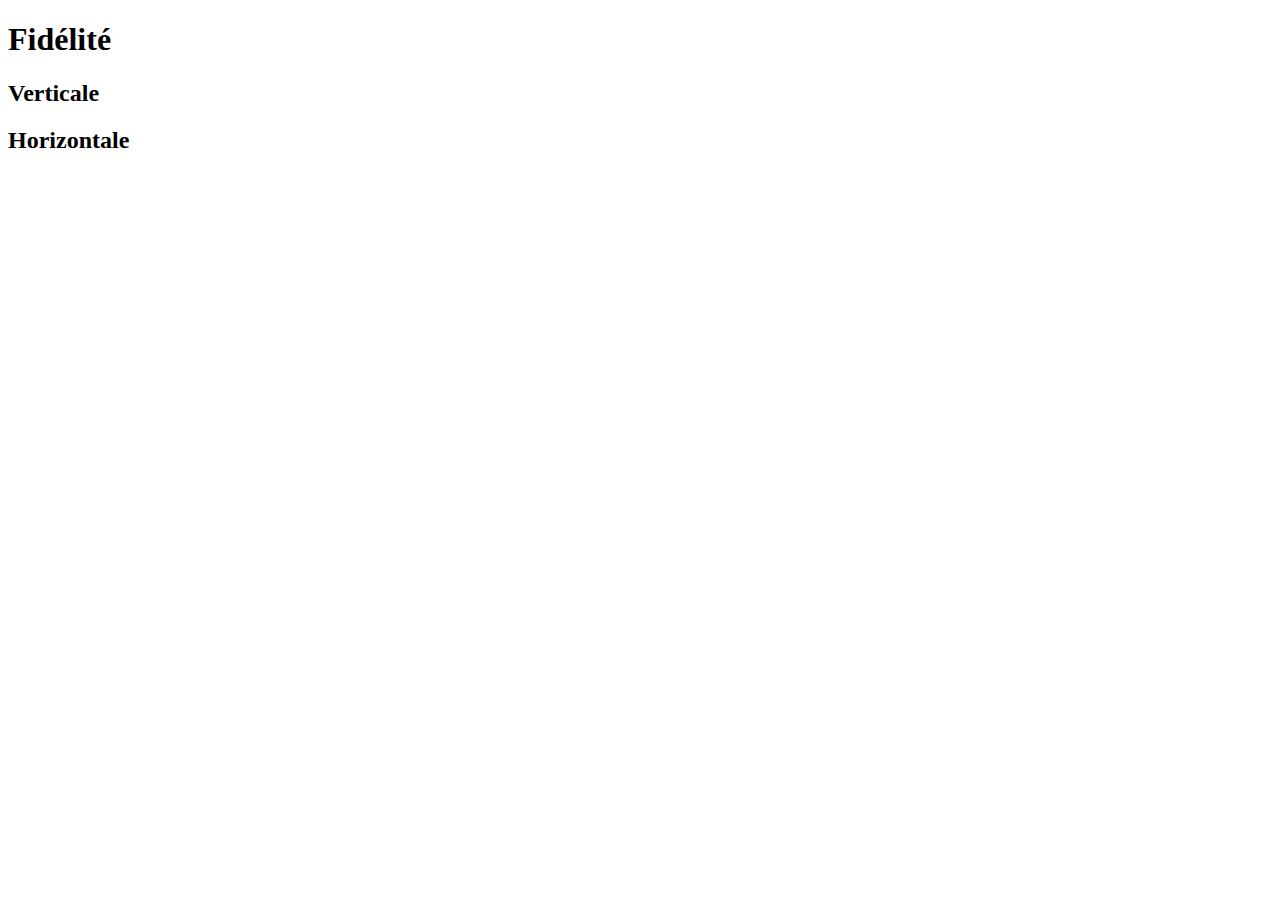
==== index.html @ 82d71c40 "#0 - Init : Setting up basic files and for-example images" ====
<!DOCTYPE html>
<html lang="en">
    <head>
        <meta charset="UTF-8">
        <meta name="viewport" content="width=device-width, initial-scale=1.0">
        <title>Slider de comparaison de fidélité</title>
    </head>
    <body>
        <header></header>
        <main>
            <h1>Fidélité</h1>
            <section class="container-slider">
                <h2>Verticale</h2>
                <div></div>
            </section>
            <section class="container-slider">
                <h2>Horizontale</h2>
                <div></div>
            </section>
        </main>
        <footer></footer>
    </body>
</html>
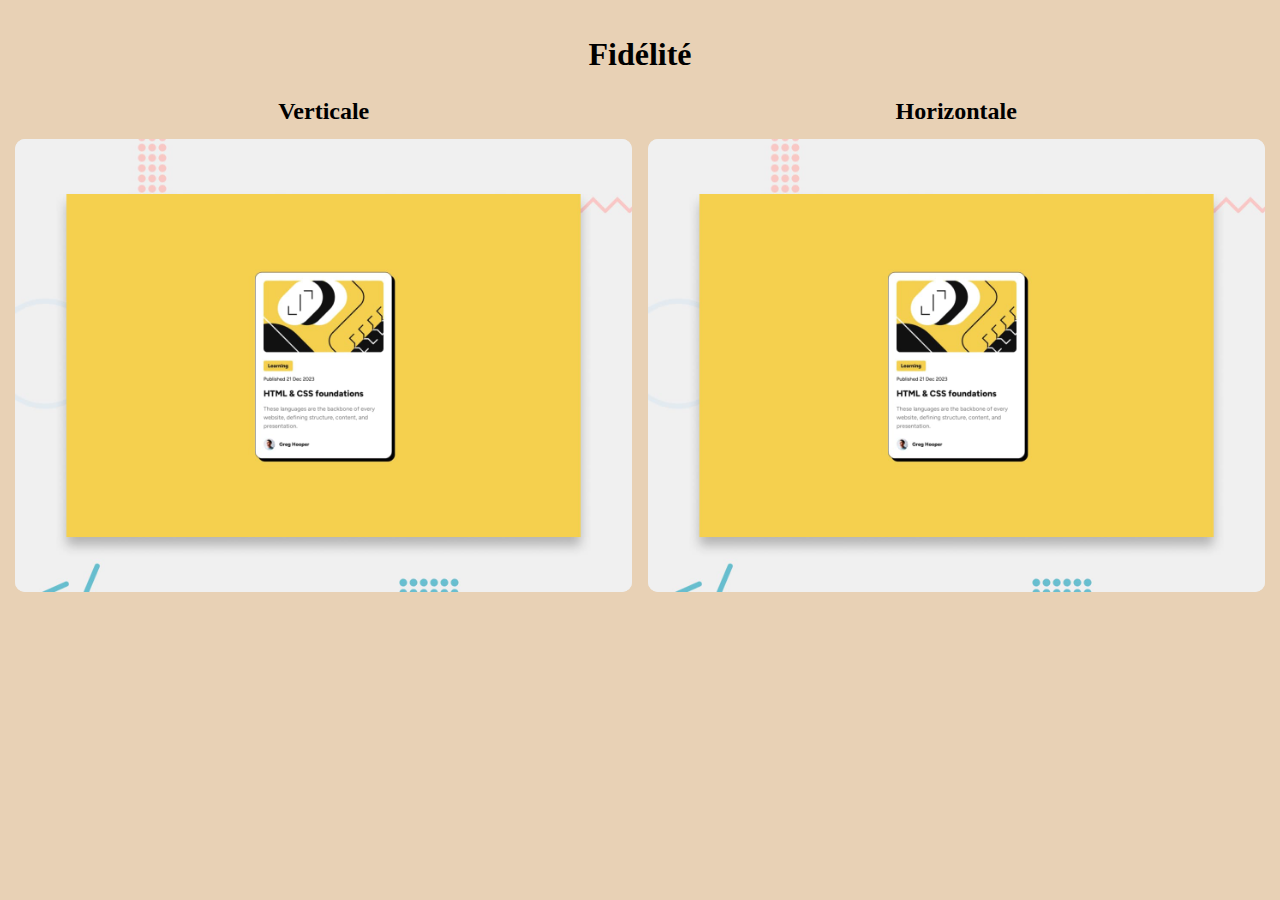
==== commit 21e22cb5: "#1 - HTML/CSS basis: vertical and horizontal sliders" ====
--- a/index.html
+++ b/index.html
@@ -3,20 +3,43 @@
     <head>
         <meta charset="UTF-8">
         <meta name="viewport" content="width=device-width, initial-scale=1.0">
+        <link rel="stylesheet" href="style.css">
+        <link rel="icon" type="image/png" sizes="32x32" href="./assets/images/favicon-32x32.png">
+        <script src="script.js"></script>
         <title>Slider de comparaison de fidélité</title>
     </head>
     <body>
         <header></header>
         <main>
-            <h1>Fidélité</h1>
-            <section class="container-slider">
-                <h2>Verticale</h2>
-                <div></div>
-            </section>
-            <section class="container-slider">
-                <h2>Horizontale</h2>
-                <div></div>
-            </section>
+            <div class="wrapper">
+                <div id="title-line" class="line">
+                    <h1>Fidélité</h1>
+                </div>
+                <div id="sliders-line" class="line">
+                    <section class="column">
+                        <h2>Verticale</h2>
+                        <div id="vertical" class="container-slider">
+                            <div class="img-comp-img">
+                                <img src="assets/images/image1.jpg" alt="">
+                            </div>
+                            <div class="img-comp-img img-comp-overlay">
+                                <img src="assets/images/image2.jpg" alt="">
+                            </div>
+                        </div>
+                    </section>
+                    <section class="column">
+                        <h2>Horizontale</h2>
+                        <div id="horizontal" class="container-slider">
+                            <div class="img-comp-img">
+                                <img src="assets/images/image1.jpg" alt="">
+                            </div>
+                            <div class="img-comp-img img-comp-overlay">
+                                <img src="assets/images/image2.jpg" alt="">
+                            </div>
+                        </div>
+                    </section>
+                </div>
+            </div>
         </main>
         <footer></footer>
     </body>
--- a/style.css
+++ b/style.css
@@ -0,0 +1,164 @@
+/*CSS Reset from https://dev.to/hankchizljaw/a-modern-css-reset-6p3 */
+
+/* Box sizing rules */
+*,
+*::before,
+*::after {
+    box-sizing: border-box;
+    /*Paddings and margins are considered in the max-size*/
+}
+
+/* Remove default padding */
+ul[class],
+ol[class] {
+    padding: 0;
+}
+
+/* Remove default margin */
+body,
+h1,
+h2,
+h3,
+h4,
+p,
+ul[class],
+ol[class],
+li,
+figure,
+figcaption,
+blockquote,
+dl,
+dd {
+    margin: 0;
+}
+
+/* Set core body defaults */
+body {
+    min-height: 100vh;
+    min-height: 100svh;
+    /*For browsers that support this unity*/
+    scroll-behavior: smooth;
+    text-rendering: optimizeSpeed;
+    line-height: 1.5; /*Default = 1.2*/
+}
+
+/* Remove list styles on ul, ol elements with a class attribute */
+ul[class],
+ol[class] {
+    list-style: none;
+}
+
+/* A elements that don't have a class get default styles */
+a:not([class]) {
+    text-decoration-skip-ink: auto;
+}
+
+/* Make images easier to work with */
+img {
+    max-width: 100%;
+    display: block;
+}
+
+/* Natural flow and rhythm in articles by default 
+article>*+* {
+    margin-top: 1em;
+}*/
+
+/* Inherit fonts for inputs and buttons */
+input,
+button,
+textarea,
+select {
+    font: inherit;
+}
+
+/* Remove all animations and transitions for people that prefer not to see them */
+/*
+@media (prefers-reduced-motion: reduce) {
+    * {
+        animation-duration: 0.01ms !important;
+        animation-iteration-count: 1 !important;
+        transition-duration: 0.01ms !important;
+        scroll-behavior: auto !important;
+    }
+}
+*/
+
+body {
+    /*width: 100%;
+    height: 100%;
+    */
+    padding: 15px;
+    background-color: rgb(232, 209 , 181);
+    display: flex;
+    /*align-items: center;*/
+    justify-content: center;
+}
+
+main {
+    display: flex;
+    flex-direction: row;
+    flex: 1;
+}
+
+h1 {
+    font-size: 2rem;
+    text-align: center;
+    padding: 15px;
+}
+
+h2 {
+    text-align: center;
+    margin-bottom: 10px;
+    font-size: 1.5rem;
+}
+
+.wrapper {
+    max-width: 200rem;
+    /*max-height: 95%;*/
+    display: flex;
+    flex-direction: column;
+    flex: 1;
+    /*width: 1000px;
+    margin: 20px;*/
+}
+
+#sliders-line {
+    display: flex;
+    flex: 1;
+    gap: 15px;
+}
+
+.column {
+    max-width: 50%;
+    display: flex;
+    flex-direction: column;
+    flex: 1;
+    /*margin: 0 20px;*/
+}
+
+.container-slider {
+    position: relative;
+    /*width: 700px;
+    height: auto;    
+    margin: 6% 20%;*/
+    box-shadow: 8px 8px 29px -9px rgba(0, 0, 0, 0.67);
+    border-radius: 10px;
+}
+
+.img-comp-img {
+    position: absolute;
+    /*width: auto;
+    height: auto;*/
+    overflow: hidden;
+}
+
+.img-comp-overlay {
+    
+}
+
+.img-comp-img img {
+    /*width: 700px;
+    height: auto;*/
+    border-radius: 10px;
+}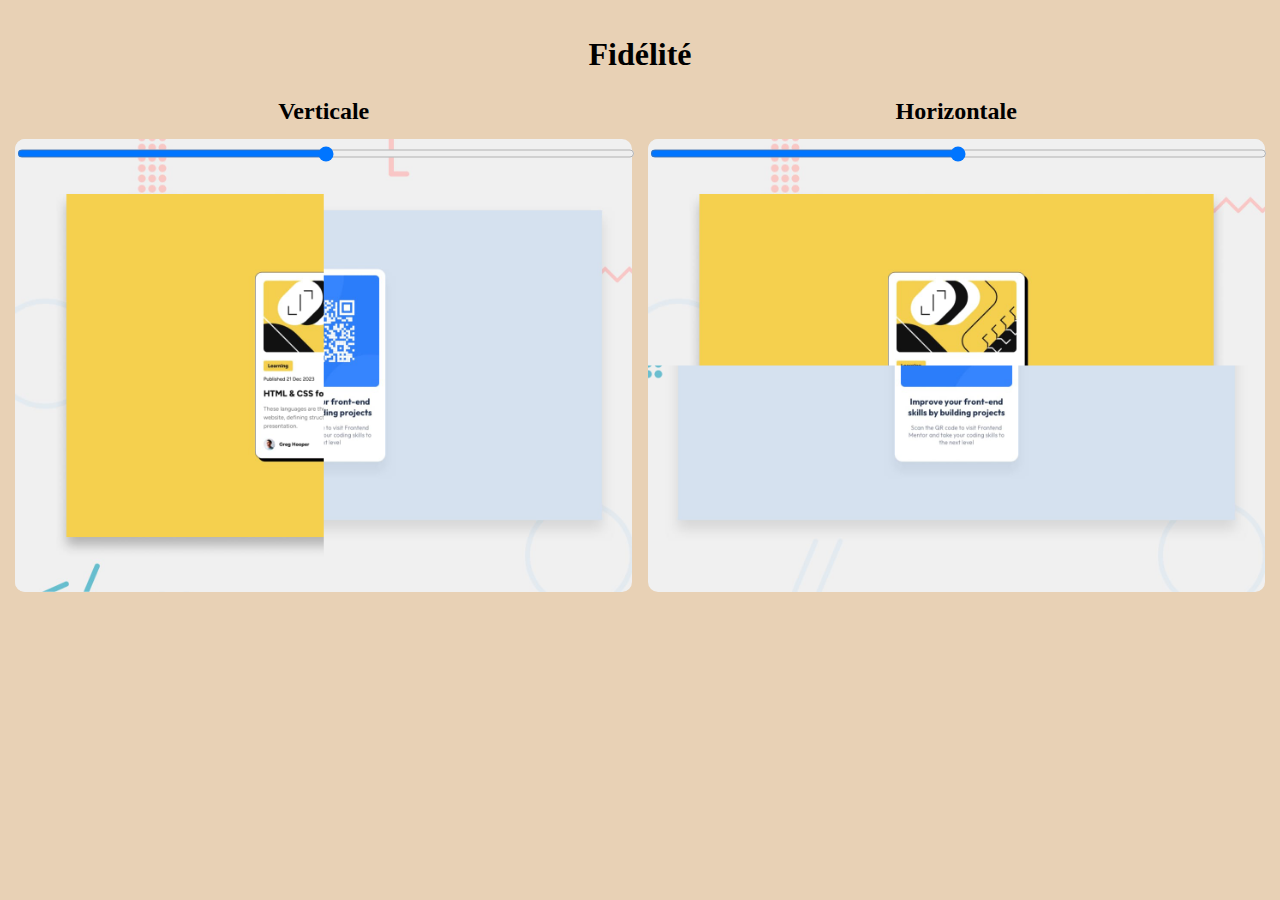
==== commit 45a5c656: "#2 - Sliders work: I need to correct the design, in particular for the horizontal comparison" ====
--- a/index.html
+++ b/index.html
@@ -19,23 +19,17 @@
                     <section class="column">
                         <h2>Verticale</h2>
                         <div id="vertical" class="container-slider">
-                            <div class="img-comp-img">
-                                <img src="assets/images/image1.jpg" alt="">
-                            </div>
-                            <div class="img-comp-img img-comp-overlay">
-                                <img src="assets/images/image2.jpg" alt="">
-                            </div>
+                            <img class="img-comp-img" src="assets/images/image1.jpg" alt="Image of the right for the vertical slider">
+                            <img class="img-comp-img" id="my-vertical-img" src="assets/images/image2.jpg" alt="Image of the left for the vertical slider">
+                            <input type="range" min="0" max="100" value="50" class="slider" id="vertical-slider" oninput="verticalSlide()">
                         </div>
                     </section>
                     <section class="column">
                         <h2>Horizontale</h2>
                         <div id="horizontal" class="container-slider">
-                            <div class="img-comp-img">
-                                <img src="assets/images/image1.jpg" alt="">
-                            </div>
-                            <div class="img-comp-img img-comp-overlay">
-                                <img src="assets/images/image2.jpg" alt="">
-                            </div>
+                            <img class="img-comp-img" src="assets/images/image1.jpg" alt="Image of the right for the horizontal slider">
+                            <img class="img-comp-img" id="my-horizontal-img" src="assets/images/image2.jpg" alt="Image of the left for the horizontal slider">
+                            <input type="range" min="0" max="100" value="50" class="slider" id="horizontal-slider" oninput="horizontalSlide()">
                         </div>
                     </section>
                 </div>
--- a/style.css
+++ b/style.css
@@ -85,13 +85,9 @@
 */
 
 body {
-    /*width: 100%;
-    height: 100%;
-    */
     padding: 15px;
     background-color: rgb(232, 209 , 181);
     display: flex;
-    /*align-items: center;*/
     justify-content: center;
 }
 
@@ -115,12 +111,9 @@
 
 .wrapper {
     max-width: 200rem;
-    /*max-height: 95%;*/
     display: flex;
     flex-direction: column;
     flex: 1;
-    /*width: 1000px;
-    margin: 20px;*/
 }
 
 #sliders-line {
@@ -134,31 +127,40 @@
     display: flex;
     flex-direction: column;
     flex: 1;
-    /*margin: 0 20px;*/
 }
 
 .container-slider {
     position: relative;
-    /*width: 700px;
-    height: auto;    
-    margin: 6% 20%;*/
-    box-shadow: 8px 8px 29px -9px rgba(0, 0, 0, 0.67);
     border-radius: 10px;
 }
 
 .img-comp-img {
     position: absolute;
-    /*width: auto;
-    height: auto;*/
     overflow: hidden;
+    border-radius: 10px;
 }
 
-.img-comp-overlay {
+#my-vertical-img {
+    clip-path: polygon(0 0 , 50% 0, 50% 100%, 0 100%);
+}
+
+#my-horizontal-img {
+    clip-path: polygon(0 0, 100% 0, 100% 50%, 0 50%);
+}
+
+#horizontal {
+
+}
+
+.slider {
+    position: relative;
+    width: 100%;
+    height: 100%;
+}
+#vertical-slider {
+
+}
+#horizontal-slider {
     
 }
 
-.img-comp-img img {
-    /*width: 700px;
-    height: auto;*/
-    border-radius: 10px;
-}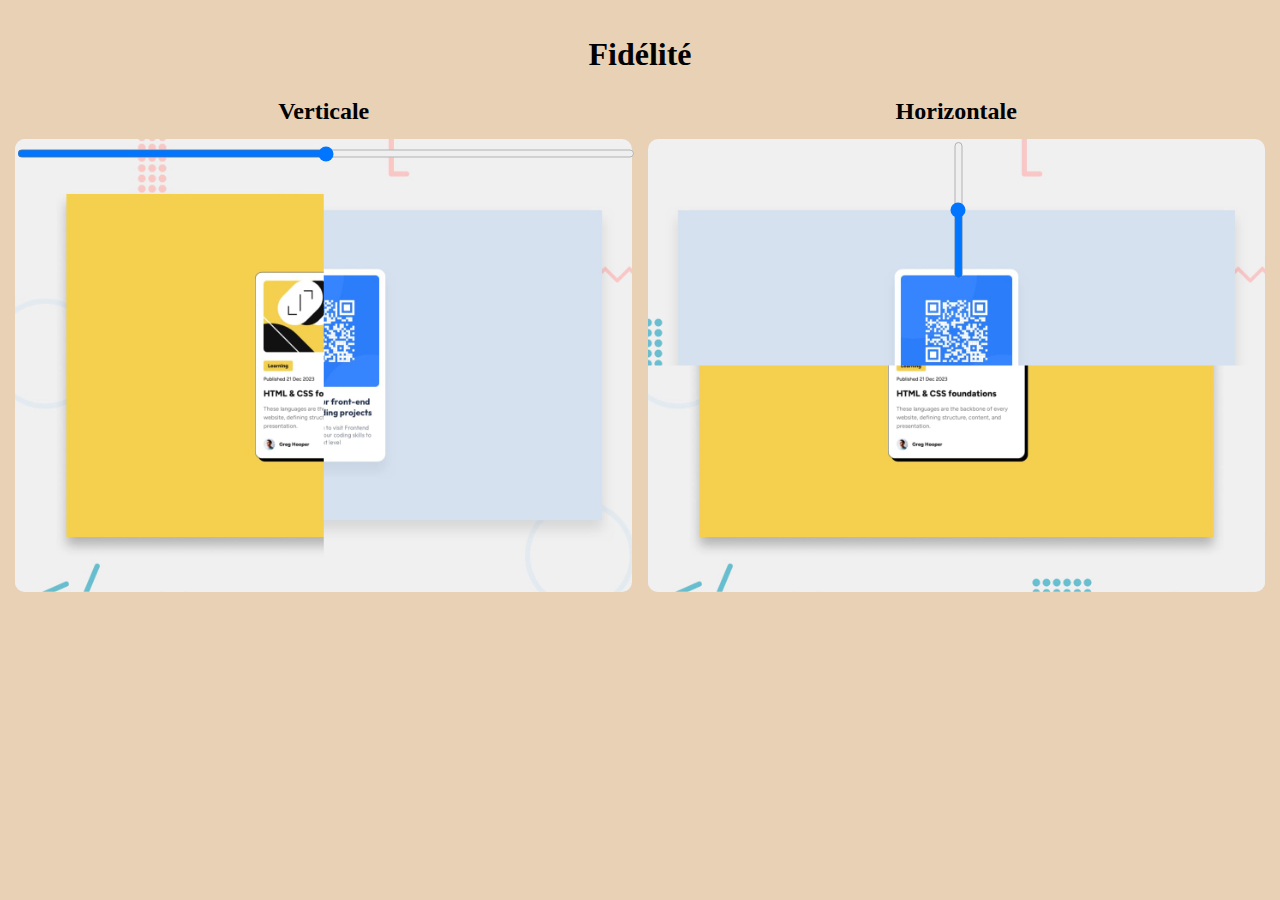
==== commit 5a9f7cc9: "#3.1 - Sliders design: horizontal slider behaviour works." ====
--- a/index.html
+++ b/index.html
@@ -27,8 +27,8 @@
                     <section class="column">
                         <h2>Horizontale</h2>
                         <div id="horizontal" class="container-slider">
-                            <img class="img-comp-img" src="assets/images/image1.jpg" alt="Image of the right for the horizontal slider">
-                            <img class="img-comp-img" id="my-horizontal-img" src="assets/images/image2.jpg" alt="Image of the left for the horizontal slider">
+                            <img class="img-comp-img" src="assets/images/image1.jpg" alt="Image of the top for the horizontal slider">
+                            <img class="img-comp-img" id="my-horizontal-img" src="assets/images/image2.jpg" alt="Image of the bottom for the horizontal slider">
                             <input type="range" min="0" max="100" value="50" class="slider" id="horizontal-slider" oninput="horizontalSlide()">
                         </div>
                     </section>
--- a/style.css
+++ b/style.css
@@ -145,7 +145,7 @@
 }
 
 #my-horizontal-img {
-    clip-path: polygon(0 0, 100% 0, 100% 50%, 0 50%);
+    clip-path: polygon(0 50%, 100% 50%, 100% 100%, 0 100%);
 }
 
 #horizontal {
@@ -161,6 +161,6 @@
 
 }
 #horizontal-slider {
-    
+    appearance: slider-vertical;
 }
 
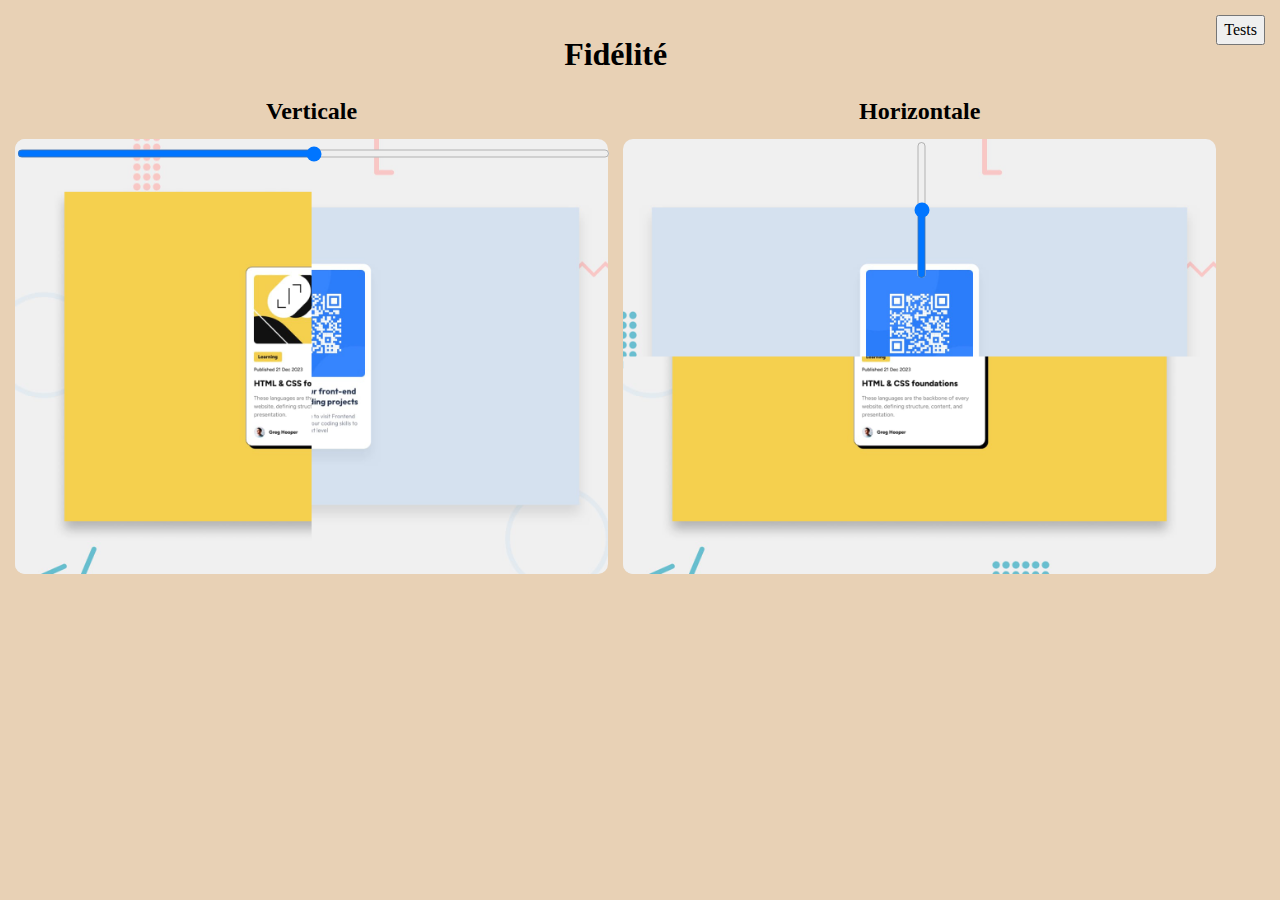
==== commit bebdbece: "#3.2 - Sliders design : Improvement of the behavior of the elements on the page. Next steps: slider " ====
--- a/index.html
+++ b/index.html
@@ -16,7 +16,7 @@
                     <h1>Fidélité</h1>
                 </div>
                 <div id="sliders-line" class="line">
-                    <section class="column">
+                    <section class="column" aria-label="Vertical slider">
                         <h2>Verticale</h2>
                         <div id="vertical" class="container-slider">
                             <img class="img-comp-img" src="assets/images/image1.jpg" alt="Image of the right for the vertical slider">
@@ -24,7 +24,7 @@
                             <input type="range" min="0" max="100" value="50" class="slider" id="vertical-slider" oninput="verticalSlide()">
                         </div>
                     </section>
-                    <section class="column">
+                    <section class="column" aria-label="Horizontal slider">
                         <h2>Horizontale</h2>
                         <div id="horizontal" class="container-slider">
                             <img class="img-comp-img" src="assets/images/image1.jpg" alt="Image of the top for the horizontal slider">
@@ -32,9 +32,12 @@
                             <input type="range" min="0" max="100" value="50" class="slider" id="horizontal-slider" oninput="horizontalSlide()">
                         </div>
                     </section>
-                </div>
+                </div>                
             </div>
         </main>
+        <nav class="line">
+            <button type="button" onclick="redirect('./trials/page-test1.html')">Tests</button>
+        </nav>
         <footer></footer>
     </body>
 </html>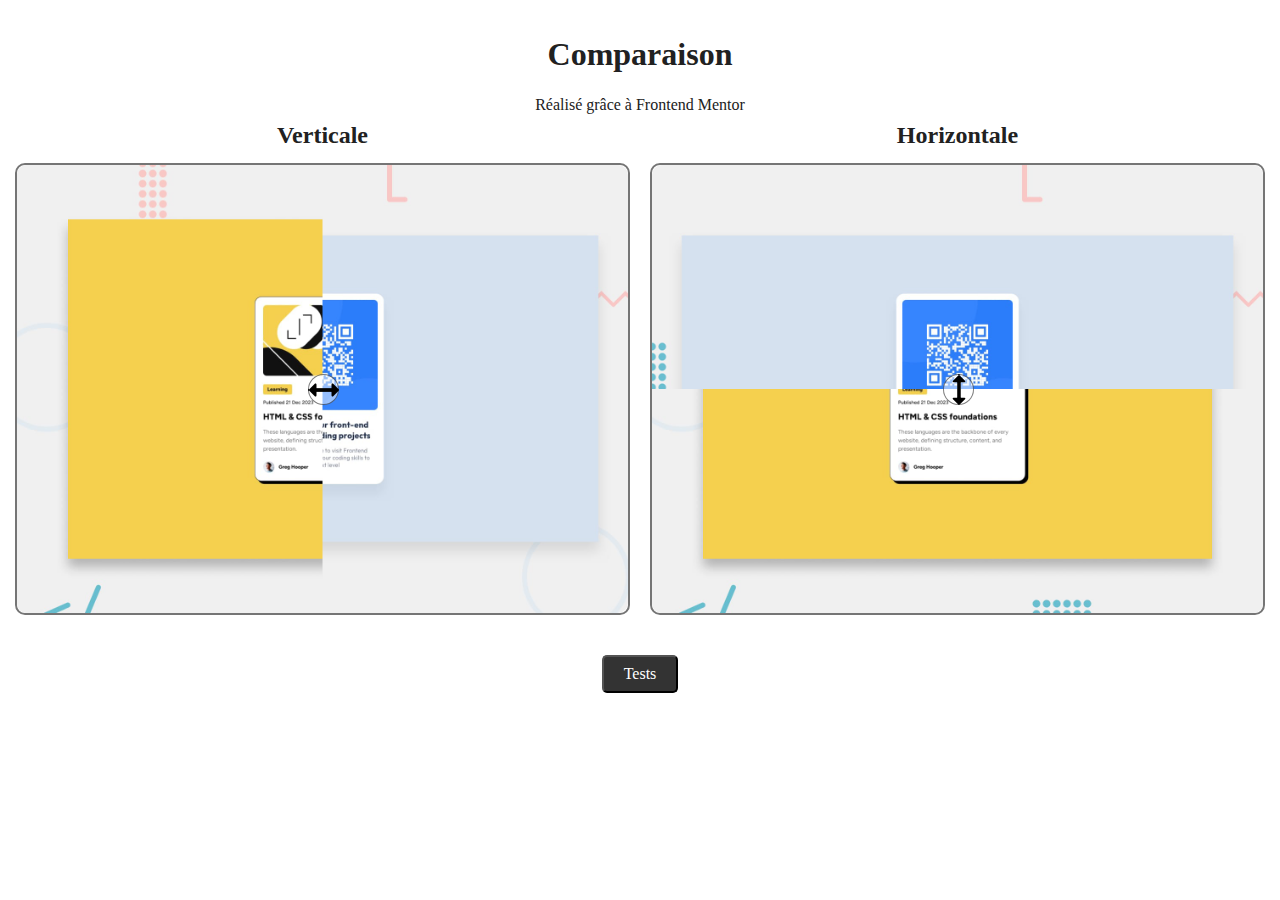
==== commit 61565a3e: "#4 - Ended project" ====
--- a/index.html
+++ b/index.html
@@ -4,40 +4,42 @@
         <meta charset="UTF-8">
         <meta name="viewport" content="width=device-width, initial-scale=1.0">
         <link rel="stylesheet" href="style.css">
-        <link rel="icon" type="image/png" sizes="32x32" href="./assets/images/favicon-32x32.png">
+        <link rel="icon" type="image/png" sizes="32x32" href="assets/images/favicon-32x32.png">
         <script src="script.js"></script>
-        <title>Slider de comparaison de fidélité</title>
+        <title>Slider de fidélité</title>
     </head>
     <body>
-        <header></header>
+        <header>
+            <h1>Comparaison</h1>
+            <p>Réalisé grâce à Frontend Mentor</p>
+        </header>
+    
         <main>
-            <div class="wrapper">
-                <div id="title-line" class="line">
-                    <h1>Fidélité</h1>
+            <section>
+                <h2>Verticale</h2>
+                <div class="container">
+                    <img src="assets/images/image1.jpg" alt="Image of the right for the vertical slider">
+                    <img src="assets/images/image2.jpg" id="my-vertical-img"
+                        alt="Image of the left for the vertical slider">
+                    <input type="range" min="0" max="100" value="50" id="vertical-slider" oninput="verticalSlide()">
                 </div>
-                <div id="sliders-line" class="line">
-                    <section class="column" aria-label="Vertical slider">
-                        <h2>Verticale</h2>
-                        <div id="vertical" class="container-slider">
-                            <img class="img-comp-img" src="assets/images/image1.jpg" alt="Image of the right for the vertical slider">
-                            <img class="img-comp-img" id="my-vertical-img" src="assets/images/image2.jpg" alt="Image of the left for the vertical slider">
-                            <input type="range" min="0" max="100" value="50" class="slider" id="vertical-slider" oninput="verticalSlide()">
-                        </div>
-                    </section>
-                    <section class="column" aria-label="Horizontal slider">
-                        <h2>Horizontale</h2>
-                        <div id="horizontal" class="container-slider">
-                            <img class="img-comp-img" src="assets/images/image1.jpg" alt="Image of the top for the horizontal slider">
-                            <img class="img-comp-img" id="my-horizontal-img" src="assets/images/image2.jpg" alt="Image of the bottom for the horizontal slider">
-                            <input type="range" min="0" max="100" value="50" class="slider" id="horizontal-slider" oninput="horizontalSlide()">
-                        </div>
-                    </section>
-                </div>                
-            </div>
+            </section>
+            <section>
+                <h2>Horizontale</h2>
+                <div class="container">
+                    <img src="assets/images/image1.jpg" alt="Image of the top for the horizontal slider">
+                    <img src="assets/images/image2.jpg" id="my-horizontal-img"
+                        alt="Image of the bottom for the horizontal slider">
+                    <input type="range" min="0" max="100" value="50" id="horizontal-slider"
+                        oninput="horizontalSlide()">
+                </div>
+            </section>
         </main>
-        <nav class="line">
-            <button type="button" onclick="redirect('./trials/page-test1.html')">Tests</button>
+        <nav>
+            <button type="button" onclick="redirect('trials/page-test1.html')">Tests</button>
         </nav>
-        <footer></footer>
+        <footer>
+    
+        </footer>
     </body>
 </html>--- a/style.css
+++ b/style.css
@@ -39,7 +39,8 @@
     /*For browsers that support this unity*/
     scroll-behavior: smooth;
     text-rendering: optimizeSpeed;
-    line-height: 1.5; /*Default = 1.2*/
+    line-height: 1.5;
+    /*Default = 1.2*/
 }
 
 /* Remove list styles on ul, ol elements with a class attribute */
@@ -59,10 +60,10 @@
     display: block;
 }
 
-/* Natural flow and rhythm in articles by default 
+/* Natural flow and rhythm in articles by default */
 article>*+* {
     margin-top: 1em;
-}*/
+}
 
 /* Inherit fonts for inputs and buttons */
 input,
@@ -84,83 +85,147 @@
 }
 */
 
+main,
+header,
+nav,
+footer {}
+
 body {
+    text-align: center;
+    color: rgb(33, 33, 33);
     padding: 15px;
-    background-color: rgb(232, 209 , 181);
-    display: flex;
-    justify-content: center;
 }
 
 main {
     display: flex;
-    flex-direction: row;
-    flex: 1;
+    justify-content: space-between;
+    gap: 20px;
 }
 
 h1 {
     font-size: 2rem;
-    text-align: center;
     padding: 15px;
 }
 
 h2 {
-    text-align: center;
+    font-size: 1.5rem;
     margin-bottom: 10px;
-    font-size: 1.5rem;
-}
-
-.wrapper {
-    max-width: 200rem;
-    display: flex;
-    flex-direction: column;
-    flex: 1;
-}
-
-#sliders-line {
-    display: flex;
-    flex: 1;
-    gap: 15px;
-}
-
-.column {
-    max-width: 50%;
-    display: flex;
-    flex-direction: column;
-    flex: 1;
-}
-
-.container-slider {
-    position: relative;
+}
+
+section {
+    max-width: calc(50% - 10px);
+    flex-basis: calc(50% - 10px);
+}
+
+.container {
     border-radius: 10px;
-}
-
-.img-comp-img {
-    position: absolute;
-    overflow: hidden;
-    border-radius: 10px;
-}
-
-#my-vertical-img {
-    clip-path: polygon(0 0 , 50% 0, 50% 100%, 0 100%);
-}
-
-#my-horizontal-img {
-    clip-path: polygon(0 50%, 100% 50%, 100% 100%, 0 100%);
-}
-
-#horizontal {
-
-}
-
-.slider {
     position: relative;
     width: 100%;
-    height: 100%;
-}
-#vertical-slider {
-
-}
+    max-width: 100%;
+    min-width: 200px;
+    overflow: hidden;
+    border: 2px solid rgba(77, 77, 77, 0.777);
+}
+
+.container img {
+    border-radius: 10px;
+    width: 100%;
+    height: auto;
+}
+
+#my-vertical-img {
+    position: absolute;
+    top: 0;
+    left: 0;
+    clip-path: inset(0 50% 0 0);
+}
+
+#my-horizontal-img {
+    position: absolute;
+    top: 0;
+    left: 0;
+    clip-path: inset(50% 0 0 0);
+}
+
+input[type="range"] {
+    position: absolute;
+    top: -17px;
+    left: -17px;
+    width: calc(100% + 31px);
+    height: calc(100% + 31px);
+    -webkit-appearance: none;
+    appearance: none;
+    background: none;
+}
+
+#vertical-slider {}
+
+/*Poignée pour Chrome, Opera, Safari, Edge */
+#vertical-slider::-webkit-slider-thumb {
+    -webkit-appearance: none;
+    appearance: none;
+    width: 31px;
+    height: 31px;
+    border: 1px solid rgba(0, 0, 0, 0.5);
+    border-radius: 20px;
+    background: url('assets/images/double-arrow_horizontal_30.png');
+    background-color: rgba(255, 255, 255, 0.5);
+    cursor: pointer;
+}
+
+/*Poignée pour Firefox*/
+#vertical-slider::-moz-range-thumb {
+    width: 31px;
+    height: 31px;
+    border: 1px solid black;
+    border-radius: 20px;
+    background: url('assets/images/double-arrow_horizontal_30.png');
+    background-color: rgba(255, 255, 255, 0.5);
+    cursor: pointer;
+}
+
 #horizontal-slider {
-    appearance: slider-vertical;
-}
-
+    writing-mode: vertical-lr;
+    direction: rtl;
+}
+
+/*Poignée pour Chrome, Opera, Safari, Edge */
+#horizontal-slider::-webkit-slider-thumb {
+    -webkit-appearance: none;
+    appearance: none;
+    width: 31px;
+    height: 31px;
+    border: 1px solid rgba(0, 0, 0, 0.5);
+    border-radius: 20px;
+    background: url('assets/images/double-arrow_vertical_30.png');
+    background-color: rgba(255, 255, 255, 0.5);
+    cursor: pointer;
+}
+
+/*Poignée pour Firefox*/
+#horizontal-slider::-moz-range-thumb {
+    width: 31px;
+    height: 31px;
+    border: 1px solid black;
+    border-radius: 20px;
+    background: url('assets/images/double-arrow_vertical_30.png');
+    background-color: rgba(255, 255, 255, 0.5);
+    cursor: pointer;
+}
+
+footer {
+    display: none;
+}
+
+button {
+    margin: 40px;
+    padding: 5px 20px;
+    border-radius: 5px;
+    background-color: #333333;
+    color: #fff;
+}
+
+button:hover {
+    background-color: #474747;
+    cursor: pointer;
+}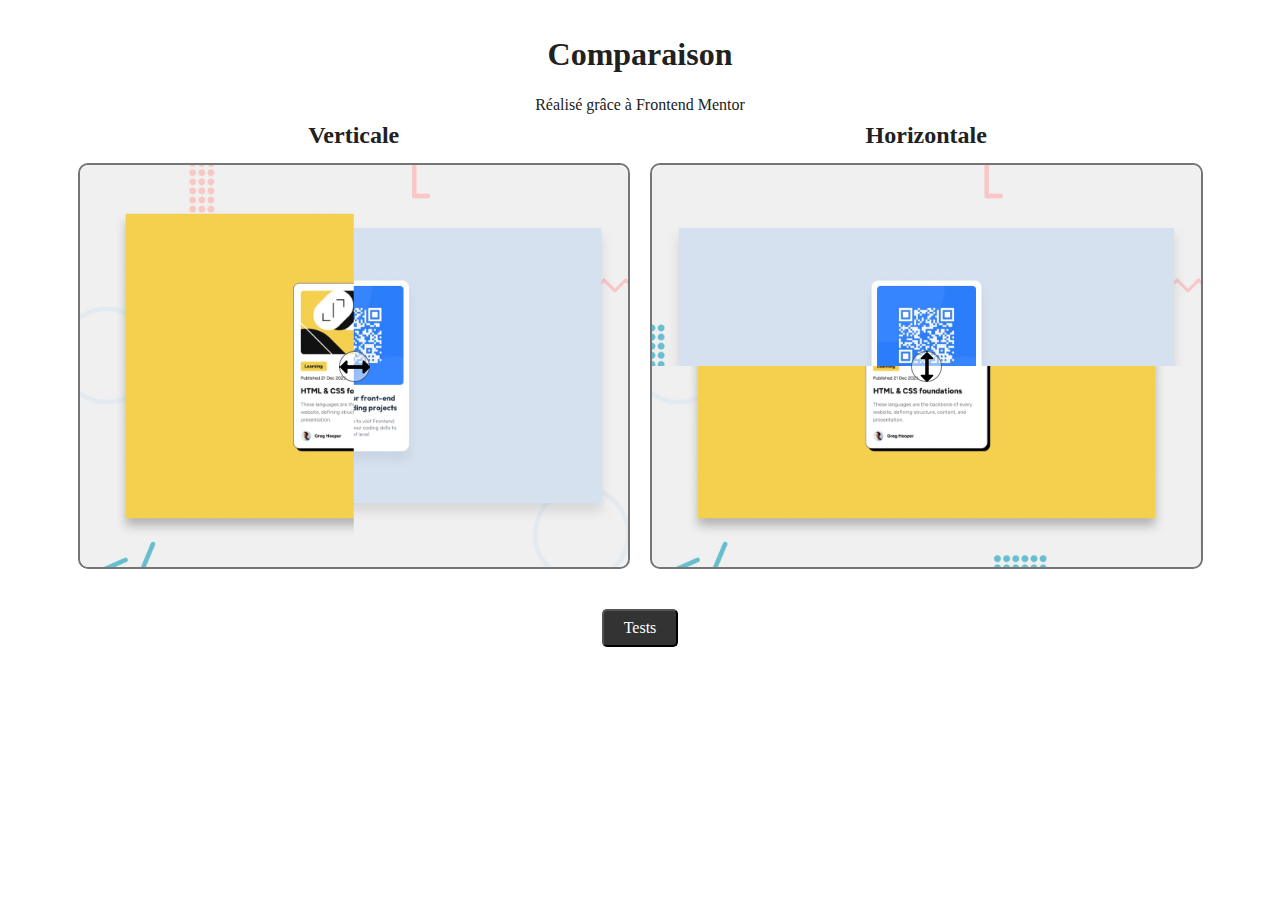
==== commit dde075a2: "#4.1 - Ended project: correction for the max-height of the main" ====
--- a/index.html
+++ b/index.html
@@ -15,7 +15,7 @@
         </header>
     
         <main>
-            <section>
+            <section aria-label="Vertical slider">
                 <h2>Verticale</h2>
                 <div class="container">
                     <img src="assets/images/image1.jpg" alt="Image of the right for the vertical slider">
@@ -24,7 +24,7 @@
                     <input type="range" min="0" max="100" value="50" id="vertical-slider" oninput="verticalSlide()">
                 </div>
             </section>
-            <section>
+            <section aria-label="horizontal slider">
                 <h2>Horizontale</h2>
                 <div class="container">
                     <img src="assets/images/image1.jpg" alt="Image of the top for the horizontal slider">
--- a/style.css
+++ b/style.css
@@ -97,8 +97,9 @@
 }
 
 main {
-    display: flex;
-    justify-content: space-between;
+    display: flex;    
+    max-width: 90%;
+    margin: 0 auto;
     gap: 20px;
 }
 
@@ -112,7 +113,7 @@
     margin-bottom: 10px;
 }
 
-section {
+section {    
     max-width: calc(50% - 10px);
     flex-basis: calc(50% - 10px);
 }
